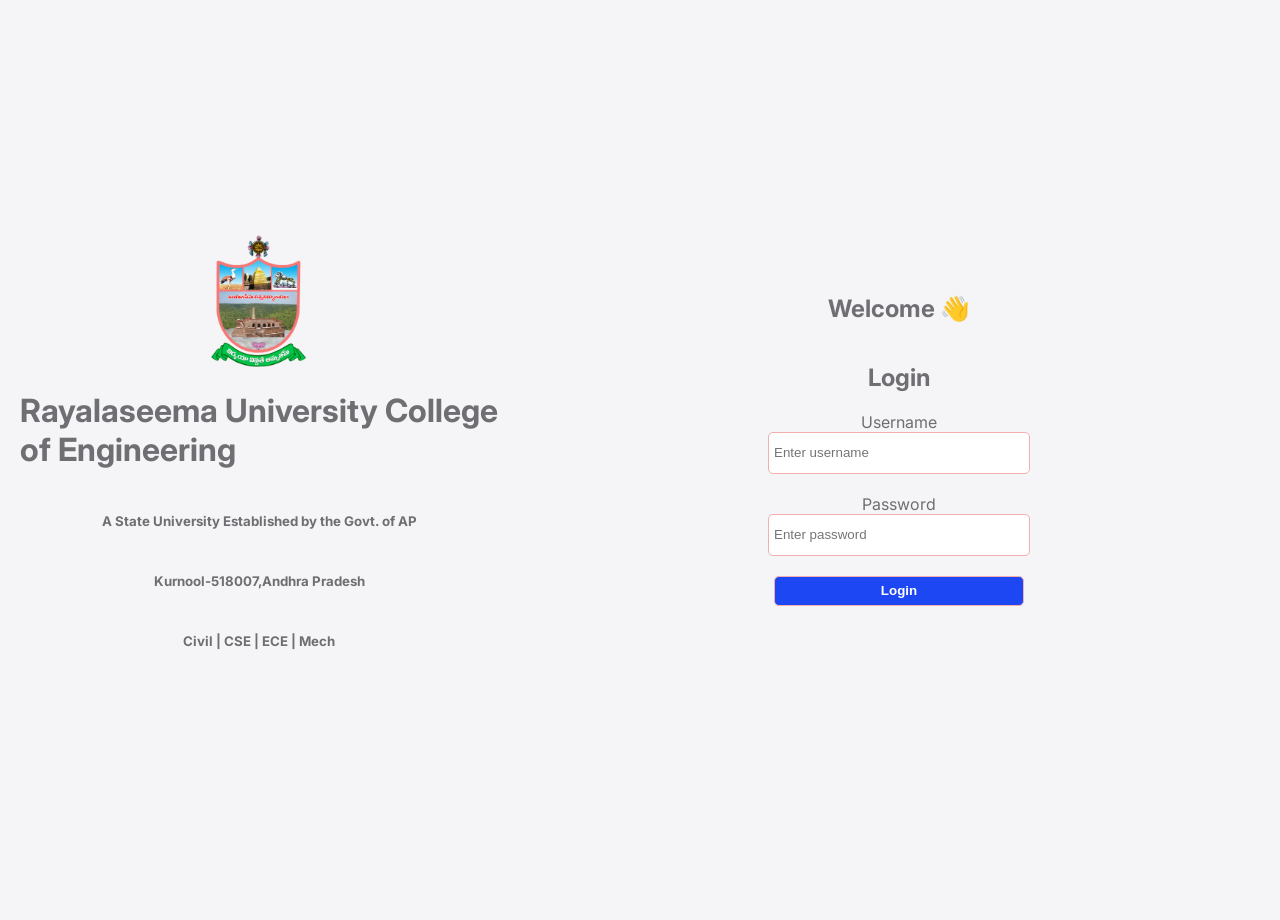
==== index.html @ 052f03f5 "new files added" ====
<!DOCTYPE html>
<html lang="en">
  <head>
    <meta charset="UTF-8" />
    <meta http-equiv="X-UA-Compatible" content="IE=edge" />
    <meta name="viewport" content="width=device-width, initial-scale=1.0" />
    <title>RU Login form</title>
    <link rel="icon" href="/img/icon.ico" />
    <link rel="stylesheet" href="style.css" />
    <script src="script.js"></script>
  </head>
  <body>
    <div class="ru">
      <div class="profile">
        <img src="/img/RU_logo.png" alt="RU_Logo" />
        <h1>Rayalaseema University College of Engineering</h1>
        <h5>A State University Established by the Govt. of AP</h5>
        <h5>Kurnool-518007,Andhra Pradesh</h5>
        <h5>Civil | CSE | ECE | Mech</h5>
      </div>
      <form action="Index.html" method="post">
        <div class="login">
          <h2>Welcome 👋</h2>
          <h2>Login</h2>
          <label for="username">Username</label>
          <input
            type="text"
            name=""
            placeholder="Enter username"
            id="username"
            required
          />
          <label for="password">Password</label>
          <input
            type="password"
            name=""
            placeholder="Enter password"
            id="password"
            required
          />
          <input
            class="login-btn"
            type="submit"
            name=""
            value="Login"
            onclick="login()"
          />
        </div>
      </form>
    </div>
  </body>
</html>
---- style.css ----
@import url("https://fonts.googleapis.com/css2?family=Inter:ital,opsz,wght@0,14..32,100..900;1,14..32,100..900&family=Roboto:ital,wght@0,100;0,300;0,400;0,500;0,700;0,900;1,100;1,300;1,400;1,500;1,700;1,900&display=swap");

body {
  margin: 0;
  padding: 0;
  background-color: #f5f5f7;
  color: #6e6e73;
  font-family: "Inter";
  overflow: hidden;
}

.ru {
  display: flex;
  align-items: center;
  justify-content: center;
  height: 100vh;
  width: 100vw;
}

.profile {
  display: flex;
  flex-direction: column;
  align-items: center;
  justify-content: center;
  padding: 20px;
  height: 100vh;
  width: 100%;
}

.profile img {
  width: 100px;
  align-items: center;
}

.login {
  display: flex;
  flex-direction: column;
  align-items: center;
  justify-content: center;
  width: 100%;
  height: 100vh;
  margin-right: 500px;

  input {
    width: 250px;
    height: 30px;
    padding: 5px;
    border: 1px solid #f4aeae;
    border-radius: 5px;
    margin-bottom: 20px;
  }
}
button {
  background-color: rgb(116, 3, 116);
  color: white;
  font-weight: bold;
  width: 250px;
  height: 30px;
  border: none;
  border-radius: 50px;
}

.ru :hover {
  background-color: rgb(213, 145, 240);
  color: #f2f9f1;
  input {
    background-color: #ffe6c7;
    color: #6e6e73;
  }
}

.login-btn {
  background-color: rgb(28, 71, 243);
  color: white;
  font-weight: bold;
  border: none;
  border-radius: 50px;
}

.login-btn:hover {
  background-color: rgb(235, 114, 34);
  color: white;
  cursor: pointer;
}
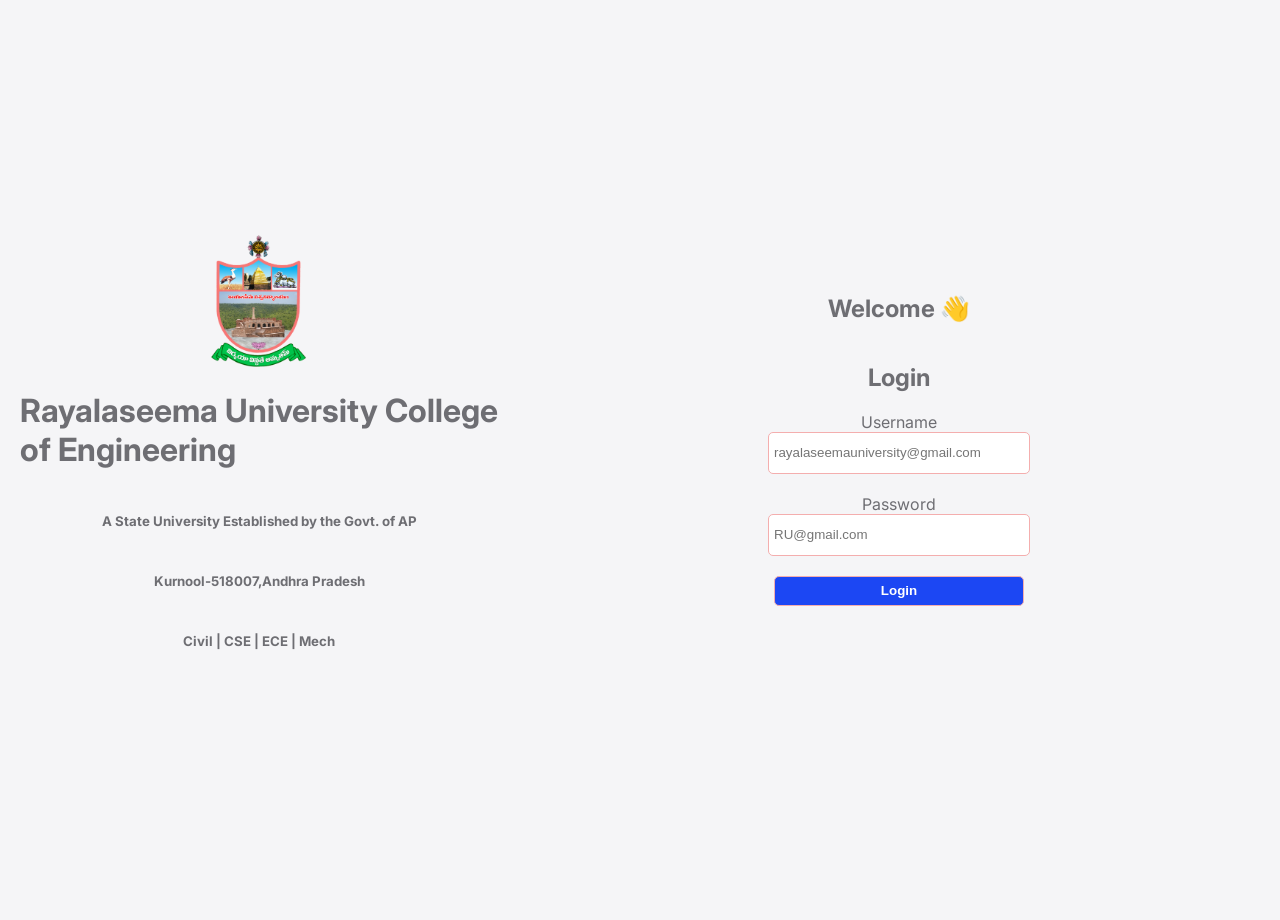
==== commit a03fc0c4: "modify files" ====
--- a/index.html
+++ b/index.html
@@ -26,7 +26,7 @@
           <input
             type="text"
             name=""
-            placeholder="Enter username"
+            placeholder="rayalaseemauniversity@gmail.com"
             id="username"
             required
           />
@@ -34,7 +34,7 @@
           <input
             type="password"
             name=""
-            placeholder="Enter password"
+            placeholder="RU@gmail.com"
             id="password"
             required
           />
